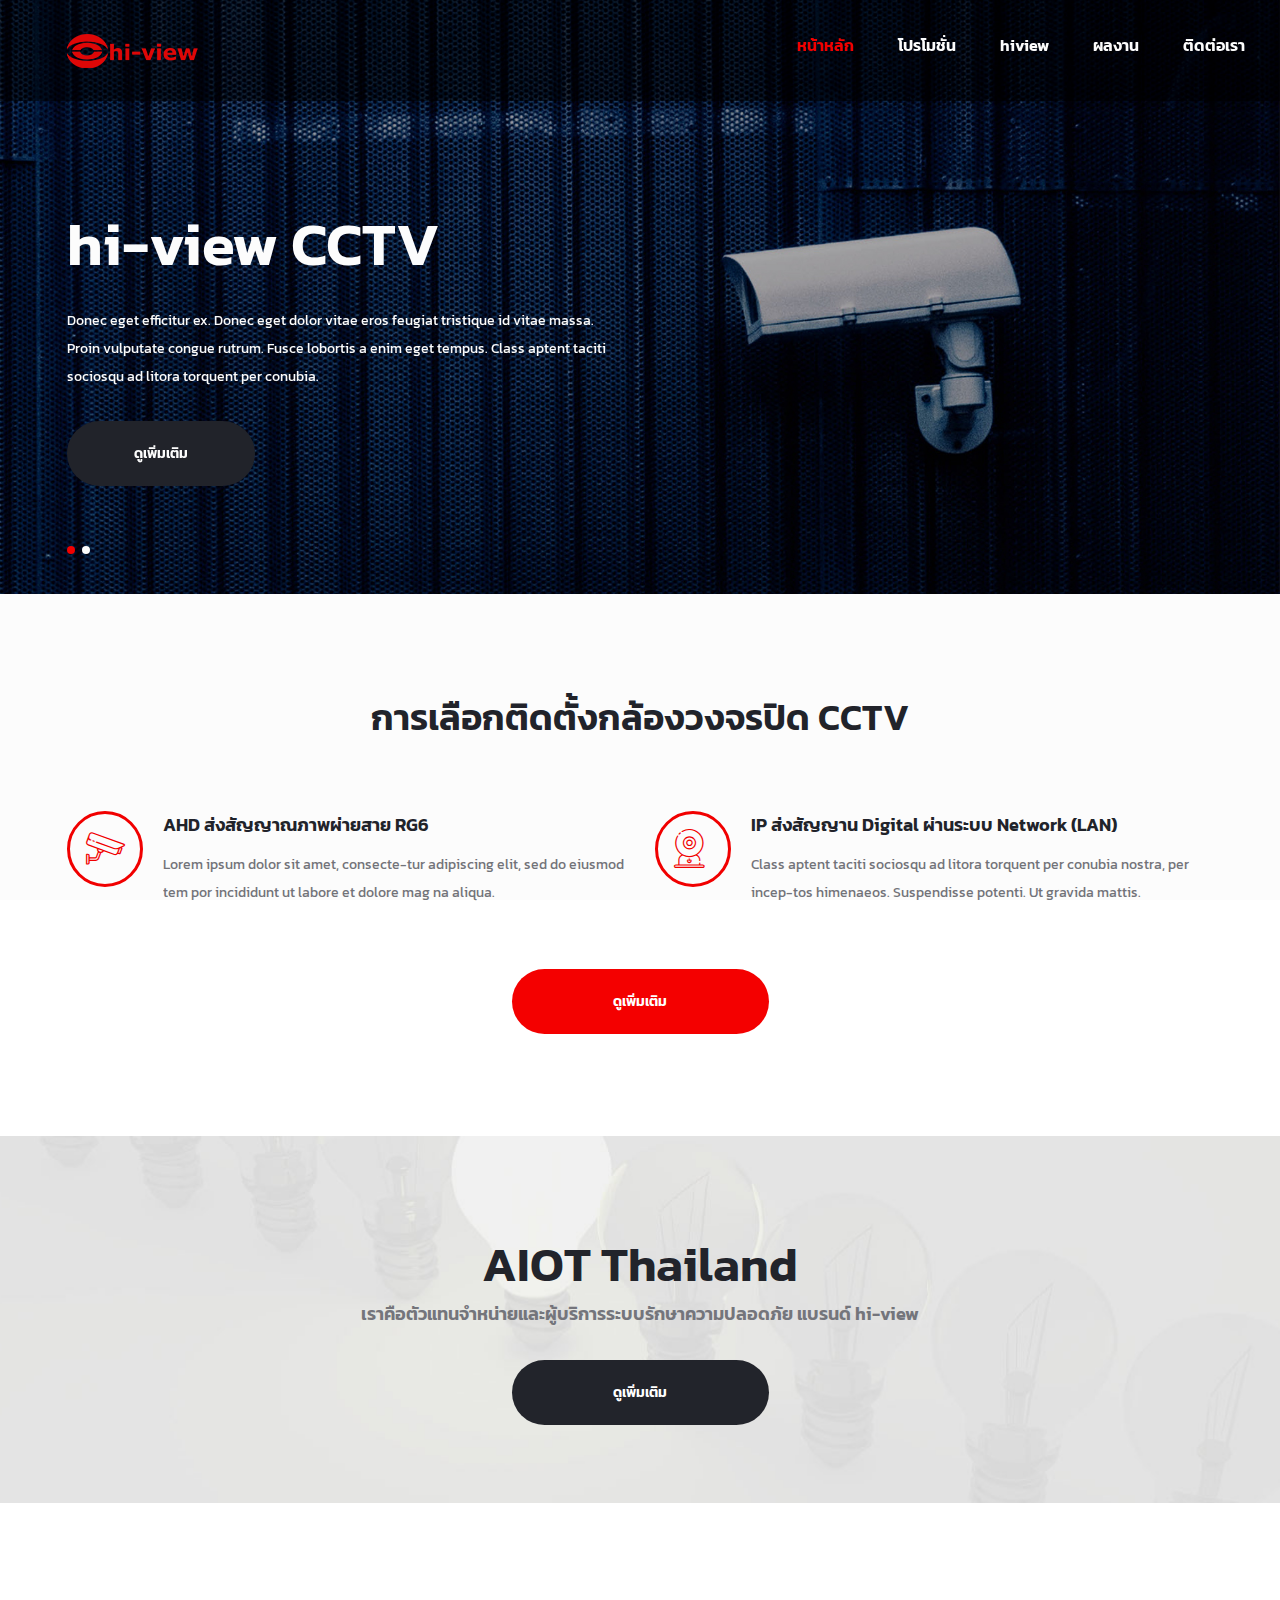
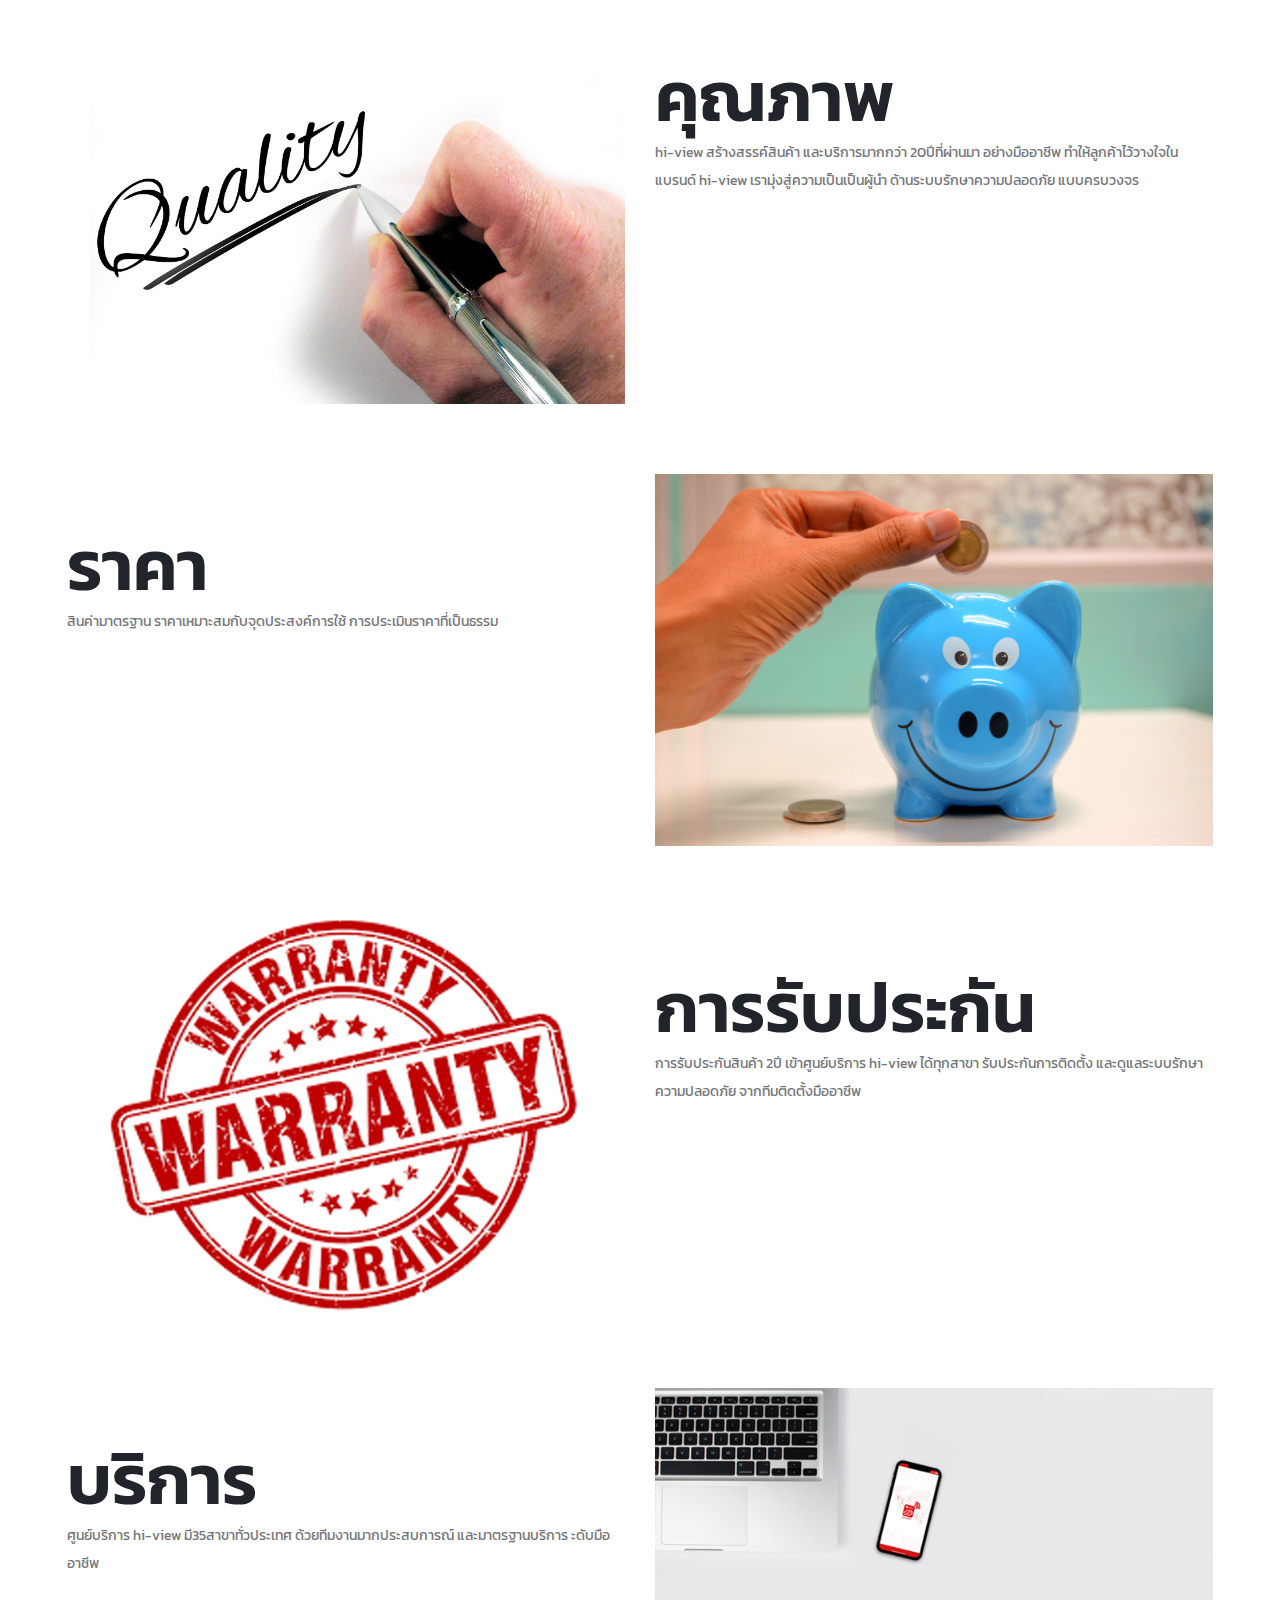
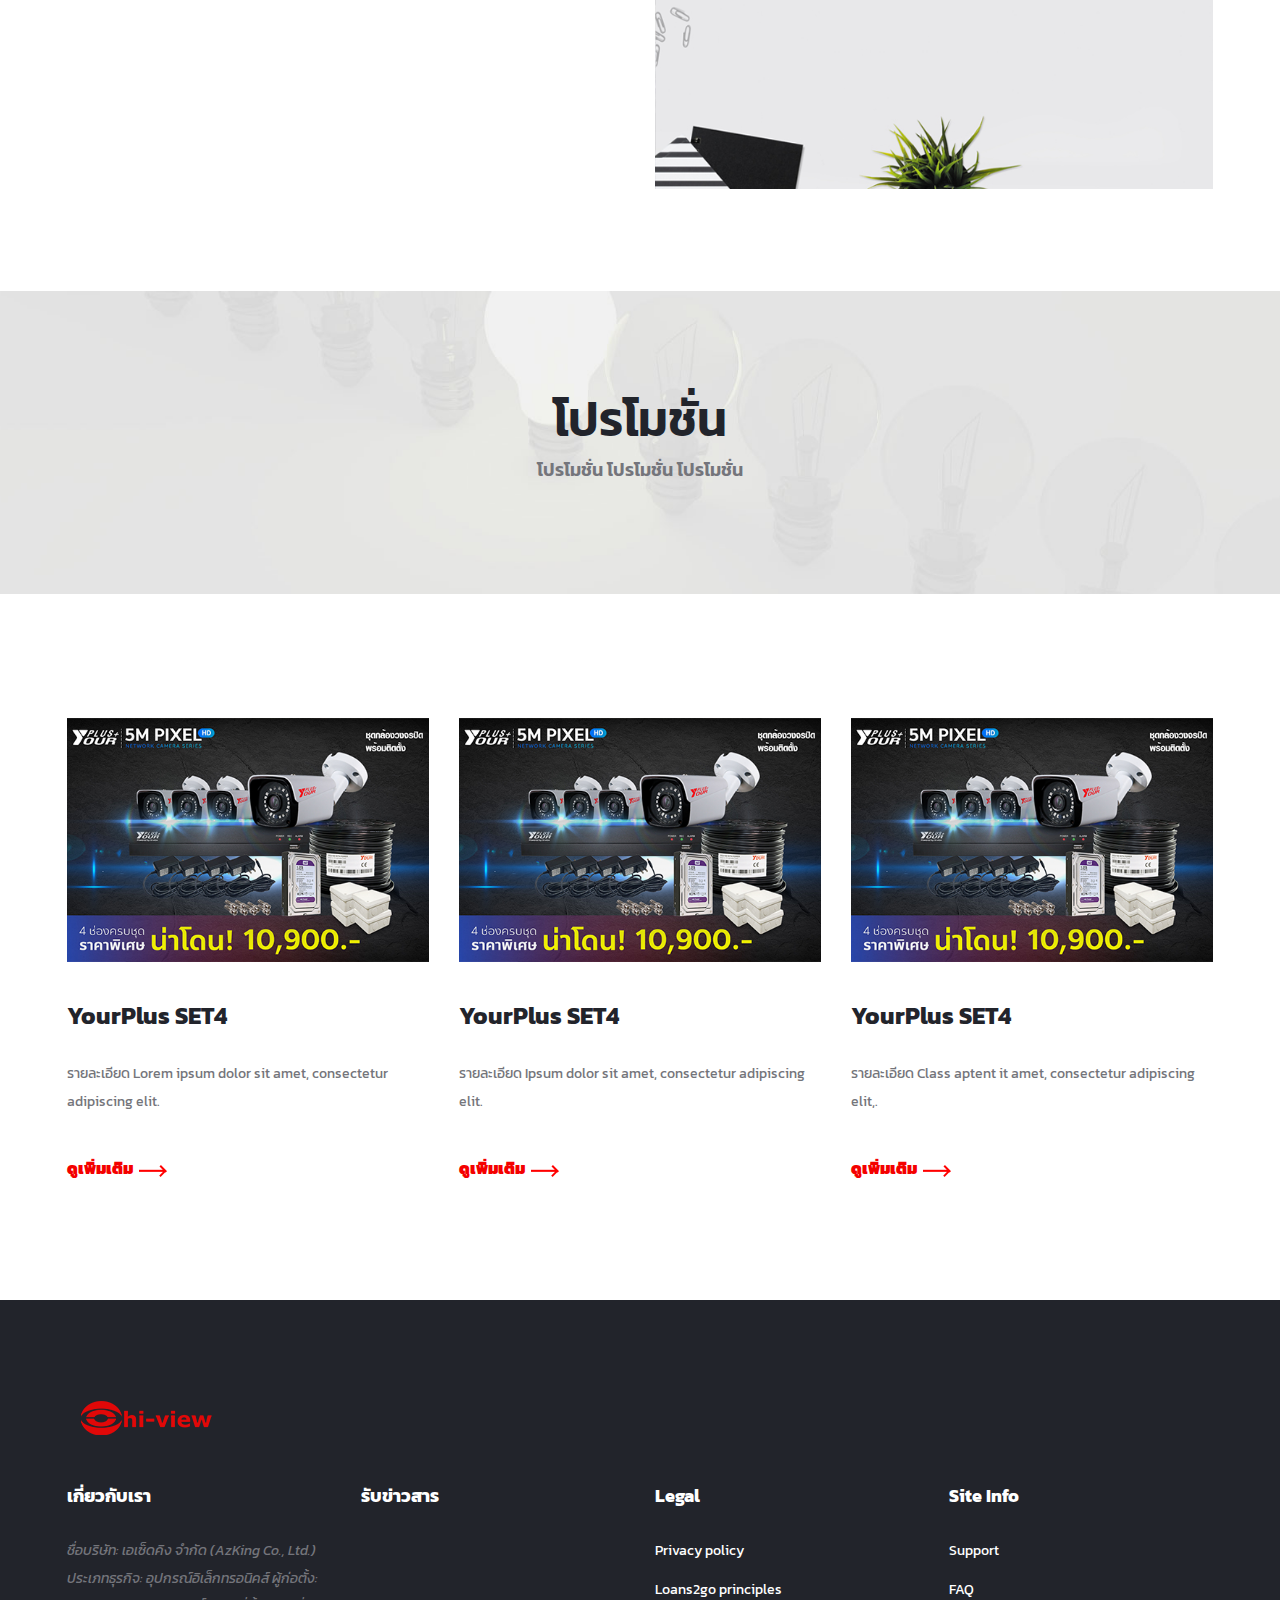
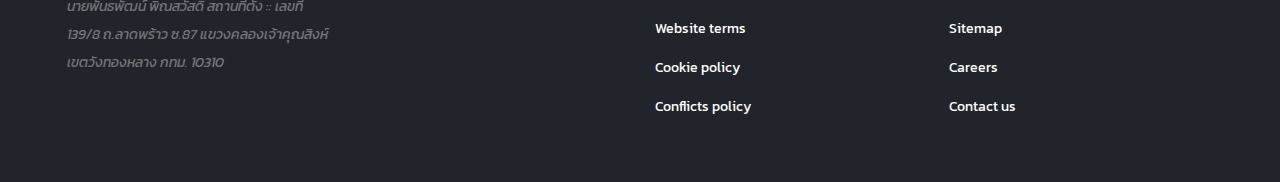
==== index.html @ d036bd4b "comit" ====
<!DOCTYPE html>
<html lang="zxx">
<head>
	<title>hiview | จำหน่าย..</title>
	<meta name="description" content="loans HTML Template">
	<meta name="keywords" content="loans, html">
	<meta name="viewport" content="width=device-width, initial-scale=1.0">
	
	<!-- Favicon -->
	<link href="img/favicon.png" rel="shortcut icon"/>

	<!-- Google font -->
	<link href="https://fonts.googleapis.com/css?family=Kanit|Montserrat" rel="stylesheet">
	<!-- <link href="https://fonts.googleapis.com/css?family=Open+Sans:300,300i,400,400i,600,600i,700,700i,800,800i&display=swap" rel="stylesheet"> -->
 
	<!-- Stylesheets -->
	<link rel="stylesheet" href="css/bootstrap.min.css"/>
	<link rel="stylesheet" href="css/font-awesome.min.css"/>
	<link rel="stylesheet" href="css/owl.carousel.min.css"/>
	<link rel="stylesheet" href="css/flaticon.css"/>
	<link rel="stylesheet" href="css/slicknav.min.css"/>

	<!-- Main Stylesheets -->
	<link rel="stylesheet" href="css/style.css"/>


	<!--[if lt IE 9]>
		<script src="https://oss.maxcdn.com/html5shiv/3.7.2/html5shiv.min.js"></script>
		<script src="https://oss.maxcdn.com/respond/1.4.2/respond.min.js"></script>
	<![endif]-->

</head>
<body>
	<!-- Page Preloder -->
	<div id="preloder">
		<div class="loader"></div>
	</div>

	<!-- Header Section -->
	<header class="header" > 
		<!-- id="myHeader" -->
		<a href="index.html" class="site-logo">
			<img src="img/logo.png" alt="">
		</a>
		<nav class="header-nav">
			<ul class="main-menu">
				<li><a href="index.html" class="active">หน้าหลัก</a></li>
				<li><a href="promo/promo.html">โปรโมชั่น</a></li>
				<li><a href="#">hiview</a>
					<ul class="sub-menu">
						<li><a href="index.html">1</a></li>
						<li><a href="index.html">2</a></li>
						<li><a href="index.html">elements</a></li>
					</ul>
				</li>
				<li><a href="index.html">ผลงาน</a></li>
				<li><a href="index.html">ติดต่อเรา</a></li>
			</ul>
			<!-- <div class="header-right">
				<a href="#" class="hr-btn"><i class="flaticon-029-telephone-1"></i>Call us now! </a>
				<div class="hr-btn hr-btn-2">+45 332 65767 42</div>
			</div> -->
		</nav>
	</header>

	<!-- Header Section end -->

	<!-- Hero Section end -->
	<section class="hero-section">
		<div class="container">
			<div class="row">
				<div class="col-lg-6"> 
					<div class="hs-text">
						<h2>hi-view CCTV</h2>
						<p>Donec eget efficitur ex. Donec eget dolor vitae eros feugiat tristique id vitae massa. Proin vulputate congue rutrum. Fusce lobortis a enim eget tempus. Class aptent taciti sociosqu ad litora torquent per conubia.</p>
						<a href="#" class="site-btn sb-dark">ดูเพิ่มเติม</a>
					</div>
				</div>
				<!-- <div class="col-lg-6">
					<form class="hero-form">
						<input type="text" placeholder="Your Name">
						<input type="text" placeholder="Your E-mail">
						<input type="text" placeholder="Your Phone">
						<p>Lorem ipsum dolor sit amet, consectetur adipiscing elit, sed do eiusmod tempor incididunt ut labore et dolore magna aliqua. Quis ipsum suspendisse ultrices gravida. Risus commodo viverra maecenas accumsan lacus vel facilisis. </p>
						<button class="site-btn">Apply for a loan now!</button>
					</form>
				</div> -->
			</div>
		</div>
		<div class="hero-slider owl-carousel">
			<!-- <div class="hs-item set-bg" data-setbg="img/hero-slider/1.jpg"></div> -->
			<div class="hs-item set-bg" data-setbg="img/hero-slider/2.jpg"></div>
			<div class="hs-item set-bg" data-setbg="img/hero-slider/3.jpg"></div>
		</div>
	</section>
	<!-- Hero Section end -->

	<!-- Why Section end -->
	<section class="why-section spad">
		<div class="container">
			<div class="text-center mb-5 pb-4">
				<h2>การเลือกติดตั้งกล้องวงจรปิด CCTV</h2>
			</div>
			<div class="row">
				<div class="col-md-6">
					<div class="icon-box-item">
						<div class="ib-icon">
							<i class="flaticon-cam"></i> 
							<!-- <img src="img/AHD.png"> -->
						</div>
						<div class="ib-text">
							<h5>AHD ส่งสัญญาณภาพผ่ายสาย RG6</h5>
							<p>Lorem ipsum dolor sit amet, consecte-tur adipiscing elit, sed do eiusmod tem por incididunt ut labore et dolore mag na aliqua. </p>
						</div>
					</div>
				</div>
				<div class="col-md-6">
					<div class="icon-box-item">
						<div class="ib-icon">
							<i class="flaticon-camera"></i>
						</div>
						<div class="ib-text">
							<h5>IP ส่งสัญญาน Digital ผ่านระบบ Network (LAN)</h5>
							<p>Class aptent taciti sociosqu ad litora torquent per conubia nostra, per incep-tos himenaeos. Suspendisse potenti. Ut gravida mattis.</p>
						</div>
					</div>
				</div>
				<!-- <div class="col-md-4">
					<div class="icon-box-item">
						<div class="ib-icon">
							<i class="flaticon-039-info"></i>
						</div>
						<div class="ib-text">
							<h5>Credit History Considered</h5>
							<p>Conubia nostra, per inceptos himenae os. Suspendisse potenti. Ut gravida mattis magna, non varius lorem sodales nec. In libero orci.</p>
						</div>
					</div>
				</div> -->
			</div>
			<div class="text-center pt-3">
				<a href="#" class="site-btn sb-big">ดูเพิ่มเติม</a>
			</div>
		</div>
	</section>
	<!-- Why Section end -->


	<!-- CTA Section end -->
	<section class="cta-section set-bg" data-setbg="img/cta-bg.jpg">
		<div class="container">
			<h2>AIOT Thailand</h2>
			<h5>เราคือตัวแทนจำหน่ายและผู้บริการระบบรักษาความปลอดภัย แบรนด์ hi-view</h5>
			<a href="#" class="site-btn sb-dark sb-big">ดูเพิ่มเติม</a>
		</div>
	</section>
	<!-- CTA Section end -->


	<!-- Feature Section -->
	<section class="feature-section spad">
		<div class="container">

			<div class="feature-item">
				<div class="row">
					<div class="col-lg-6">
						<img src="img/feature-1.jpg" alt="">
					</div>
					<div class="col-lg-6">
						<div class="feature-text">
							<h1>คุณภาพ</h1>
							<p>hi-view สร้างสรรค์สินค้า และบริการมากกว่า 20ปีที่ผ่านมา อย่างมืออาชีพ ทำให้ลูกค้าไว้วางใจในแบรนด์ hi-view เรามุ่งสู่ความเป็นเป็นผู้นำ ด้านระบบรักษาความปลอดภัย แบบครบวงจร</p>
							<!-- <a href="#" class="readmore">Apply for a loan now <img src="img/arrow.png" alt=""></a> -->
						</div>
					</div>
				</div>
			</div>

			<div class="feature-item">
				<div class="row">
					<div class="col-lg-6 order-lg-2">
						<img src="img/feature-2.jpg" alt="">
					</div>
					<div class="col-lg-6 order-lg-1">
						<div class="feature-text">
							<h1>ราคา</h1>
							<p>สินค่ามาตรฐาน ราคาเหมาะสมกับจุดประสงค์การใช้ การประเมินราคาที่เป็นธรรม</p>
							<!-- <a href="#" class="readmore">Apply for a loan now <img src="img/arrow.png" alt=""></a> -->
						</div>
					</div>
				</div>
			</div>

			<div class="feature-item">
				<div class="row">
					<div class="col-lg-6">
						<img src="img/feature-3.jpg" alt="">
					</div>
					<div class="col-lg-6">
						<div class="feature-text">
							<h1>การรับประกัน</h1>
							<p>การรับประกันสินค้า 2ปี เข้าศูนย์บริการ hi-view ได้ทุกสาขา รับประกันการติดตั้ง และดูแลระบบรักษาความปลอดภัย จากทีมติดตั้งมืออาชีพ</p>
							<!-- <a href="#" class="readmore">Apply for a loan now <img src="img/arrow.png" alt=""></a> -->
						</div>
					</div>
				</div>
			</div>

			<div class="feature-item">
				<div class="row">
					<div class="col-lg-6 order-lg-2">
						<img src="img/feature-4.jpg" alt="">
					</div>
					<div class="col-lg-6 order-lg-1">
						<div class="feature-text">
							<h1>บริการ</h1>
							<p>ศูนย์บริการ hi-view มี35สาขาทั่วประเทศ ด้วยทีมงานมากประสบการณ์ และมาตรฐานบริการ ะดับมืออาชีพ</p>
							<!-- <a href="#" class="readmore">Apply for a loan now <img src="img/arrow.png" alt=""></a> -->
						</div>
					</div>
				</div>
			</div>
		</div>
	</section>
	<!-- Feature Section end -->

	<!-- CTA Section end -->
	<section class="cta-section set-bg" data-setbg="img/cta-bg.jpg">
		<div class="container">
			<h2>โปรโมชั่น</h2>
			<h5>โปรโมชั่น  โปรโมชั่น  โปรโมชั่น</h5>
			<!-- <a href="#" class="site-btn sb-dark sb-big">Find out More</a> -->
		</div>
	</section>
	<!-- CTA Section end -->

	<!-- Services Section -->
	<section class="services-section">
		<div class="container">
			<div class="text-center mb-5 pb-3">
				<!-- <h2>What loan may suit you</h2> -->
			</div>
			<div class="row">
				<div class="col-md-4">
					<div class="service-item">
						<img src="img/loans/1.jpg" alt="">
						<h4>YourPlus SET4</h4>
						<p>รายละเอียด Lorem ipsum dolor sit amet, consectetur adipiscing elit.</p>
						<a href="#" class="readmore">ดูเพิ่มเติม<img src="img/arrow.png" alt=""></a>
					</div>
				</div>
				<div class="col-md-4">
					<div class="service-item">
						<img src="img/loans/1.jpg" alt="">
						<h4>YourPlus SET4</h4>
						<p>รายละเอียด Ipsum dolor sit amet, consectetur adipiscing elit.</p>
						<a href="#" class="readmore">ดูเพิ่มเติม<img src="img/arrow.png" alt=""></a>
					</div>
				</div>
				<div class="col-md-4">
					<div class="service-item">
						<img src="img/loans/1.jpg" alt="">
						<h4>YourPlus SET4</h4>
						<p>รายละเอียด Class aptent it amet, consectetur adipiscing elit,.</p>
						<a href="#" class="readmore">ดูเพิ่มเติม<img src="img/arrow.png" alt=""></a>
					</div>
				</div>
			</div>
		</div>
	</section>
	<!-- Services Section end -->



	<!-- Help Section -->
	<!-- <section class="help-section spad">
		<div class="container">
			<div class="text-center text-white mb-5 pb-4">
				<h2>How a personal loan can help</h2>
			</div>
			<div class="row">
				<div class="col-md-6">
					<p>Lorem ipsum dolor sit amet, consectetur adipiscing elit, sed do eiusmod tem por incididunt ut labore et dolore mag na aliqua.  Class aptent taciti sociosqu ad litora torquent per conubia nostra, per inceptos himenaeos. Suspendisse potenti. Ut gravida mattis magna, non varius lorem sodales nec.</p>
				</div>
				<div class="col-md-6">
					<p>Sit amet, consectetur adipiscing elit, sed do eiusmod tem por incididunt ut labore et dolore mag na aliqua.  Class aptent taciti sociosqu ad litora torquent per conubia nostra, per inceptos himenaeos. Suspendisse potenti. Ut gravida mattis magna, non varius lorem sodales nec. In libero orci, ornare non nisl.</p>
				</div>
			</div>
			<div class="row">
				<div class="col-md-4">
					<ul class="help-list">
						<li>Buying a car</li>
						<li>Take control of your finances</li>
						<li>Pay school tuitions</li>
						<li>Adding value to your home</li>
					</ul>
				</div>
				<div class="col-md-4">
					<ul class="help-list">
						<li>Increese your budget</li>
						<li>Have a day to remember</li>
						<li>Get a new card</li>
						<li>Go on a holliday</li>
					</ul>
				</div>
				<div class="col-md-4">
					<ul class="help-list">
						<li>Get an Insurance</li>
						<li>Take a trip</li>
						<li>Help your kids</li>
						<li>Renovate your home</li>
					</ul>
				</div>
			</div>
		</div>
	</section> -->
	<!-- Help Section end -->


	<!-- Info Section -->
	<!-- <section class="info-section spad">
		<div class="container">
			<div class="row">
				<div class="col-lg-5">
					<img src="img/info-img.jpg" alt="">
				</div>
				<div class="col-lg-7">
					<div class="info-text">
						<h2>We’re here to help</h2>
						<h5>Monday to Thursday (8am to 8pm), and Friday (8am to 5pm).</h5>
						<p>Lorem ipsum dolor sit amet, consectetur adipiscing elit, sed do eiusmod tem por incididunt ut labore et dolore mag na aliqua.  Class aptent taciti sociosqu ad litora torquent per conubia nostra, per inceptos himenaeos. Suspendisse potenti. Ut gravida mattis magna, non varius lorem sodales nec. In libero orci, ornare non nisl.</p>
						<ul>
							<li>+34 56873 2246</li>
							<li>contact@loans2go.com</li>
						</ul>
					</div>
				</div>
			</div>
		</div>
	</section> -->
	<!-- Info Section end -->

	<!-- Score Section end -->
	<!-- <section class="score-section text-white set-bg" data-setbg="img/score-bg.jpg">
		<div class="container">
			<div class="row">
				<div class="col-xl-6 col-lg-8">
					<h2>Calculate my Score</h2>
					<h4>Check your credit reports as often as you want, it won't affect your scores.</h4>
					<a href="#" class="site-btn sb-big">show my score</a>
				</div>
			</div>
			<img src="img/hand.png" alt="" class="hand-img">
		</div>
	</section> -->
	<!-- Score Section end -->



	<!-- Footer Section -->
	<footer class="footer-section">
		<div class="container">
			<a href="index.html" class="footer-logo">
				<img src="img/logo.png" alt="">
			</a>
			<div class="row">
				<div class="col-lg-3 col-sm-6">
					<div class="footer-widget">
						<h2>เกี่ยวกับเรา</h2>
						<ul>
							<p>
								ชื่อบริษัท: เอเซ็ดคิง จำกัด (AzKing Co., Ltd.)
								ประเภทธุรกิจ: อุปกรณ์อิเล็กทรอนิคส์
								ผู้ก่อตั้ง: นายพันธพัฒน์ พิณสวัสดิ์
								สถานที่ตั้ง :: เลขที่ 139/8 ถ.ลาดพร้าว ซ.87 แขวงคลองเจ้าคุณสิงห์ เขตวังทองหลาง กทม. 10310
							</p>
						</ul>
					</div>
				</div>
				<div class="col-lg-3 col-sm-6">
					<div class="footer-widget">
						<h2>รับข่าวสาร</h2>
						

					</div>
				</div>
				<div class="col-lg-3 col-sm-6">
					<div class="footer-widget">
						<h2>Legal</h2>
						<ul>
							<li><a href="#">Privacy policy</a></li>
							<li><a href="#">Loans2go principles</a></li>
							<li><a href="#">Website terms</a></li>
							<li><a href="#">Cookie policy</a></li>
							<li><a href="#">Conflicts policy</a></li>
						</ul>
					</div>
				</div>
				<div class="col-lg-3 col-sm-6">
					<div class="footer-widget">
						<h2>Site Info</h2>
						<ul>
							<li><a href="#">Support</a></li>
							<li><a href="#">FAQ</a></li>
							<li><a href="#">Sitemap</a></li>
							<li><a href="#">Careers</a></li>
							<li><a href="#">Contact us</a></li>
						</ul>
					</div>
				</div>
				
			</div>
			
	</footer>
	<!-- Footer Section end -->
	
	<!--====== Javascripts & Jquery ======-->
	<script>
		window.onscroll = function() {myFunction()};
		
		var header = document.getElementById("myHeader");
		var sticky = header.offsetTop;
		
		function myFunction() {
		  if (window.pageYOffset > sticky) {
			header.classList.add("sticky");
		  } else {
			header.classList.remove("sticky");
		  }
		}
		</script>

	<script src="js/jquery-3.2.1.min.js"></script>
	<script src="js/bootstrap.min.js"></script>
	<script src="js/jquery.slicknav.min.js"></script>
	<script src="js/owl.carousel.min.js"></script>
	<script src="js/jquery-ui.min.js"></script>
	<script src="js/main.js"></script>

	</body>
</html>
---- css/flaticon.css ----
/*
  	Flaticon icon font: Flaticon
  	Creation date: 09/01/2018 08:14
  	*/

@font-face {
  font-family: "Flaticon";
  src: url("../icon-fonts/Flaticon.eot");
  src: url("../icon-fonts/Flaticon.eot?#iefix") format("embedded-opentype"),
       url("../icon-fonts/Flaticon.woff") format("woff"),
       url("../icon-fonts/Flaticon.ttf") format("truetype"),
       url("../icon-fonts/Flaticon.svg#Flaticon") format("svg");

       src: url("../icon-fonts/fontFlaticon2.eot");
  src: url("../icon-fonts/font/Flaticon2.eot?#iefix") format("embedded-opentype"),
       url("../icon-fonts/font/Flaticon2.woff2") format("woff2"),
       url("../icon-fonts/font/Flaticon2.woff") format("woff"),
       url("../icon-fonts/font/Flaticon2.ttf") format("truetype"),
       url("../icon-fonts/font/Flaticon2.svg#Flaticon") format("svg");
  font-weight: normal;
  font-style: normal;
}

@media screen and (-webkit-min-device-pixel-ratio:0) {
  @font-face {
    font-family: "Flaticon";
    src: url("../icon-fonts/Flaticon.svg#Flaticon") format("svg");
  }
}

[class^="flaticon-"]:before, [class*=" flaticon-"]:before,
[class^="flaticon-"]:after, [class*=" flaticon-"]:after {   
  font-family: Flaticon;
  font-style: normal;
}

.flaticon-001-headset:before { content: "\f100"; }
.flaticon-002-woman:before { content: "\f101"; }
.flaticon-003-like:before { content: "\f102"; }
.flaticon-004-assistance:before { content: "\f103"; }
.flaticon-005-megaphone:before { content: "\f104"; }
.flaticon-006-smartphone-2:before { content: "\f105"; }
.flaticon-007-house:before { content: "\f106"; }
.flaticon-008-id-card:before { content: "\f107"; }
.flaticon-009-fax:before { content: "\f108"; }
.flaticon-010-contract:before { content: "\f109"; }
.flaticon-011-smartphone-1:before { content: "\f10a"; }
.flaticon-012-24-hours:before { content: "\f10b"; }
.flaticon-013-mail:before { content: "\f10c"; }
.flaticon-014-agenda-1:before { content: "\f10d"; }
.flaticon-015-worldwide-1:before { content: "\f10e"; }
.flaticon-016-smartphone:before { content: "\f10f"; }
.flaticon-017-mobile-phone:before { content: "\f110"; }
.flaticon-018-map:before { content: "\f111"; }
.flaticon-019-message:before { content: "\f112"; }
.flaticon-020-telephone-3:before { content: "\f113"; }
.flaticon-021-email:before { content: "\f114"; }
.flaticon-022-agenda:before { content: "\f115"; }
.flaticon-023-worldwide:before { content: "\f116"; }
.flaticon-024-laptop:before { content: "\f117"; }
.flaticon-025-arroba:before { content: "\f118"; }
.flaticon-026-chat-1:before { content: "\f119"; }
.flaticon-027-mouse:before { content: "\f11a"; }
.flaticon-028-telephone-2:before { content: "\f11b"; }
.flaticon-029-telephone-1:before { content: "\f11c"; }
.flaticon-030-telephone:before { content: "\f11d"; }
.flaticon-031-link:before { content: "\f11e"; }
.flaticon-032-placeholder:before { content: "\f11f"; }
.flaticon-033-chat:before { content: "\f120"; }
.flaticon-034-printer:before { content: "\f121"; }
.flaticon-035-calendar:before { content: "\f122"; }
.flaticon-036-customer-service:before { content: "\f123"; }
.flaticon-037-responsive:before { content: "\f124"; }
.flaticon-038-wall-clock:before { content: "\f125"; }
.flaticon-039-info:before { content: "\f126"; }
.flaticon-040-sms:before { content: "\f127"; }


.flaticon-cam:before { content: "\f100"; }
.flaticon-camera:before { content: "\f101"; }
---- css/style.css ----
/* =================================
------------------------------------
  LOANS2GO | Loans HTML Template
  Version: 1.0
 ------------------------------------
 ====================================*/

/*----------------------------------------*/
/* Template default CSS
/*----------------------------------------*/

html,
body {
	height: 100%;
	font-family: 'Kanit', 'Montserrat', sans-serif;
	-webkit-font-smoothing: antialiased;
	font-smoothing: antialiased;
}

h1,
h2,
h3,
h4,
h5,
h6 {
	margin: 0;
	color: #22242b;
	font-weight: 600;
}

h1 {
	font-size: 70px;
}

h2 {
	font-size: 36px;
}

h3 {
	font-size: 30px;
}

h4 {
	font-size: 24px;
}

h5 {
	font-size: 18px;
}

h6 {
	font-size: 16px;
}

p {
	font-size: 14px;
	color: #74757b;
	line-height: 2;
}

img {
	max-width: 100%;
}

input:focus,
select:focus,
button:focus,
textarea:focus {
	outline: none;
}

a:hover,
a:focus {
	text-decoration: none;
	outline: none;
}

ul,
ol {
	padding: 0;
	margin: 0;
}

/*---------------------
Helper CSS
 -----------------------*/

.section-title {
	text-align: center;
}

.section-title h2 {
	font-size: 36px;
}

.set-bg {
	background-repeat: no-repeat;
	background-size: cover;
	background-position: top center;
}

.spad {
	padding-top: 102px;
	padding-bottom: 102px;
}

.text-white h1,
.text-white h2,
.text-white h3,
.text-white h4,
.text-white h5,
.text-white h6,
.text-white p,
.text-white span,
.text-white li,
.text-white a {
	color: #fff;
}

/*---------------------
Commom elements
 -----------------------*/

.elements-section {
	padding-bottom: 0;
}

.element {
	margin-bottom: 70px;
}

.element .el-title {
	font-weight: 700;
	margin-bottom: 60px;
}

/* buttons */

.site-btn {
	display: inline-block;
	border: none;
	font-size: 14px;
	font-weight: 600;
	min-width: 188px;
	padding: 22px 35px;
	border-radius: 50px;
	text-transform: uppercase;
	background: #f40000;
	color: #fff;
	line-height: normal;
	cursor: pointer;
	text-align: center;
}

.site-btn:hover {
	color: #fff;
}

.site-btn.sb-dark {
	background: #22242b;
}

.site-btn.sb-big {
	min-width: 257px;
}

/* Accordion */

.accordion-area .panel {
	margin-bottom: 16px;
}

.accordion-area .panel-link:after {
	content: "+";
	position: absolute;
	font-size: 18px;
	font-weight: 700;
	right: 32px;
	top: 50%;
	color: #000;
	line-height: 16px;
	margin-top: -8px;
	margin-left: -4px;
}

.accordion-area .panel-header .panel-link.active {
	background: #f40000;
	color: #fff;
}

.accordion-area .panel-header .panel-link.collapsed {
	background: #ebf0f3;
	color: #22242b;
}

.accordion-area .panel-header .panel-link.collapsed:after {
	content: "+";
	color: #1d1d1d;
}

.accordion-area .panel-link.active:after {
	content: "-";
	margin-top: -10px;
	color: #fff;
}

.accordion-area .panel-link {
	text-align: left;
	border: none;
	position: relative;
	width: 100%;
	padding: 21px 40px;
	padding-right: 45px;
	font-size: 14px;
	font-weight: 700;
	text-transform: uppercase;
	border-radius: 60px;
	color: #000;
	cursor: pointer;
	background: #ebf0f3;
}

.accordion-area .panel-body p {
	margin-bottom: 0;
	padding-top: 25px;
}

/* tab */

.tab-element .nav-tabs {
	border-bottom: none;
}

.tab-element .nav-tabs .nav-link {
	border-radius: 0;
	font-size: 14px;
	font-weight: 700;
	color: #1f1f1f;
	border: none;
	padding: 21px 48px;
	margin-right: 6px;
	border-radius: 70px;
	background: #ebf0f3;
	margin-bottom: 10px;
}

.tab-element .nav-tabs .nav-item:last-child .nav-link {
	margin-right: 0;
}

.tab-element .nav-tabs .nav-link.active {
	background: #f43f00;
	color: #fff;
}

.tab-element .nav-tabs .nav-link:focus,
.tab-element .nav-tabs .nav-link:hover {
	border: none;
}

.tab-element .tab-pane p {
	padding-top: 15px;
}

/* Circle progress */

.circle-progress {
	text-align: center;
	display: block;
	position: relative;
	margin-bottom: 30px;
}

.circle-progress canvas {
	-webkit-transform: rotate(90deg);
	transform: rotate(90deg);
}

.circle-progress .progress-info {
	position: absolute;
	width: 100%;
	top: 50%;
	margin-top: -30px;
}

.circle-progress .progress-info h2 {
	font-size: 30px;
	font-weight: 700;
}

.circle-progress .progress-info p {
	font-size: 14px;
	margin-bottom: 0;
	line-height: 1.2;
}

/* Milestones */

.milestone {
	margin-bottom: 30px;
}

.milestone-icon {
	float: left;
	font-size: 62px;
	color: #f43f00;
	width: 75px;
}

.milestone-text {
	overflow: hidden;
	padding-top: 15px;
}

.milestone-text h3 {
	font-weight: 700;
}

.milestone-text p {
	margin-bottom: 0;
}

/* Icon Box */

.icon-box-item {
	margin-bottom: 30px;
}

.icon-box-item .ib-icon {
	width: 76px;
	height: 76px;
	display: -webkit-box;
	display: -ms-flexbox;
	display: flex;
	-webkit-box-align: center;
	-ms-flex-align: center;
	align-items: center;
	-webkit-box-pack: center;
	-ms-flex-pack: center;
	justify-content: center;
	font-size: 39px;
	color: #f40000;
	border: 3px solid #f40000;
	border-radius: 50%;
	float: left;
	margin-right: 20px;
	-webkit-transition: all 0.4s;
	transition: all 0.4s;
}

.icon-box-item .ib-text {
	overflow: hidden;
	padding-top: 3px;
}

.icon-box-item .ib-text h5 {
	margin-bottom: 15px;
}

.icon-box-item:hover .ib-icon {
	background: #ff0000;
	color: rgb(255, 255, 255);
}

/* Preloder */

#preloder {
	position: fixed;
	width: 100%;
	height: 100%;
	top: 0;
	left: 0;
	z-index: 999999;
	background: #000;
}

.loader {
	width: 40px;
	height: 40px;
	position: absolute;
	top: 50%;
	left: 50%;
	margin-top: -13px;
	margin-left: -13px;
	border-radius: 60px;
	animation: loader 0.8s linear infinite;
	-webkit-animation: loader 0.8s linear infinite;
}

@keyframes loader {
	0% {
		-webkit-transform: rotate(0deg);
		transform: rotate(0deg);
		border: 4px solid #f44336;
		border-left-color: transparent;
	}
	50% {
		-webkit-transform: rotate(180deg);
		transform: rotate(180deg);
		border: 4px solid #673ab7;
		border-left-color: transparent;
	}
	100% {
		-webkit-transform: rotate(360deg);
		transform: rotate(360deg);
		border: 4px solid #f44336;
		border-left-color: transparent;
	}
}

@-webkit-keyframes loader {
	0% {
		-webkit-transform: rotate(0deg);
		border: 4px solid #f44336;
		border-left-color: transparent;
	}
	50% {
		-webkit-transform: rotate(180deg);
		border: 4px solid #673ab7;
		border-left-color: transparent;
	}
	100% {
		-webkit-transform: rotate(360deg);
		border: 4px solid #f44336;
		border-left-color: transparent;
	}
}

/*------------------
Header section
 ---------------------*/

.header{
	position: absolute;
	width: 100%;
	left: 0;
	top: 0;
	padding-left: 53px;
	background: rgba(0, 0, 0, 0.521);
	z-index: 999;


}

.sticky {
	position: fixed;
	top: 0;
	width: 100%;
  }
  
  .sticky + .content {
	padding-top: 102px;
  }


.header-nav {
	text-align: right;
}

.site-logo {
	float: left;
	display: inline-block;
	padding: 33px 0;
}

.main-menu {
	display: inline-block;
	padding-right: 50px;
}

.main-menu li {
	display: inline-block;
	position: relative;
}

.main-menu li a {
	display: block;
	font-size: 16px;
	color: #ffffff;
	font-weight: 600;
	padding: 33px 5px;
	margin-right: 55px;
}

.main-menu li a:hover,
.main-menu li a.active {
	color: #f40000;
}

.main-menu li:hover>.sub-menu {
	visibility: visible;
	opacity: 1;
	margin-top: 0;
}

.main-menu .sub-menu {
	position: absolute;
	list-style: none;
	width: 220px;
	left: 0;
	top: 100%;
	text-align: left;
	padding: 20px 0;
	visibility: hidden;
	opacity: 0;
	margin-top: 50px;
	background: #fff;
	z-index: 99;
	-webkit-transition: all 0.4s;
	transition: all 0.4s;
	-webkit-box-shadow: 2px 7px 20px rgba(0, 0, 0, 0.15);
	box-shadow: 2px 7px 20px rgba(0, 0, 0, 0.15);
}

.main-menu .sub-menu li {
	display: block;
}

.main-menu .sub-menu li a {
	display: block;
	color: #000;
	margin-left: 0;
	padding: 5px 20px;
}

.main-menu .sub-menu li a:hover {
	color: #f40000;
}

.header-right {
	display: -webkit-inline-box;
	display: -ms-inline-flexbox;
	display: inline-flex;
}

.header-right .hr-btn {
	color: #fff;
	font-size: 16px;
	font-weight: 700;
	background: #313038;
	padding: 36px 30px 36px 60px;
	line-height: 1.2;
	position: relative;
}

.header-right .hr-btn i {
	position: absolute;
	width: 32px;
	height: 32px;
	top: 29px;
	left: 12px;
	display: inline-block;
	text-align: center;
	background: #f43f00;
	border-radius: 50%;
	font-size: 16px;
	font-weight: 300;
	padding-top: 6px;
	margin-right: 16px;
}

.header-right .hr-btn.hr-btn-2 {
	background: #f43f00;
	padding: 36px 20px;
	min-width: 236px;
	text-align: center;
}

.slicknav_menu {
	display: none;
}

/* ----------------
Hero section
 ---------------------*/

.hero-section {
	padding-top: 191px;
	padding-bottom: 108px;
	position: relative;
}

.hero-section .container {
	position: relative;
	z-index: 99;
}

.hero-slider {
	position: absolute;
	width: 100%;
	height: 100%;
	left: 0;
	top: 0;
}

.hero-slider .owl-stage-outer,
.hero-slider .owl-stage,
.hero-slider .owl-item,
.hero-slider .hs-item {
	height: 100%;
}

.hero-slider .owl-dots {
	position: absolute;
	max-width: 1146px;
	width: 100%;
	bottom: 34px;
	left: calc(50% - 573px);
}

.hero-slider .owl-dots .owl-dot {
	display: inline-block;
	width: 8px;
	height: 8px;
	border-radius: 10px;
	margin-right: 7px;
	background: #fff;
}

.hero-slider .owl-dots .owl-dot:last-child {
	margin-right: 0;
}

.hero-slider .owl-dots .owl-dot.active {
	background: #f40000;
}

.hs-text {
	padding-top: 20px;
	padding-right: 10px;
}

.hs-text h2 {
	font-size: 60px;
	color: #fff;
	margin-bottom: 30px;
	line-height: 1.1;
}

.hs-text p {
	color: #fff;
	margin-bottom: 30px;
}

.hero-form {
	background: #22242b;
	padding: 63px 42px 73px;
}

.hero-form input {
	width: 100%;
	height: 49px;
	padding: 5px 26px;
	margin-bottom: 30px;
	border: none;
	font-size: 14px;
	color: #838383;
	font-style: italic;
}

.hero-form p {
	font-size: 11px;
	font-style: italic;
	margin-bottom: 25px;
}

/* ----------------
CTA section
 ---------------------*/

.cta-section {
	text-align: center;
	padding: 100px 0 78px;
}

.cta-section h2 {
	font-size: 48px;
	margin-bottom: 10px;
}

.cta-section h2 strong {
	font-weight: 900;
	color: #f43f00;
}

.cta-section h5 {
	color: #74757b;
	margin-bottom: 35px;
}

/* ----------------
Feature section
 ---------------------*/

.feature-item {
	margin-bottom: 70px;
}

.feature-item:last-child {
	margin-bottom: 0;
}

.feature-text {
	padding-top: 50px;
}

.feature-text h2 {
	margin-bottom: 35px;
}

.feature-text p {
	margin-bottom: 38px;
}

.readmore {
	font-size: 16px;
	color: #f40000;
	font-weight: 900;
}

.readmore img {
	padding-left: 6px;
	margin-bottom: 0;
}

/* ----------------
Help section
 ---------------------*/

.help-section {
	background: #22242b;
}

.help-list {
	list-style: none;
	padding-top: 55px;
}

.help-list li {
	padding: 6px 0;
	padding-left: 60px;
	margin-bottom: 22px;
	font-size: 18px;
	font-weight: 600;
	color: #fff;
	position: relative;
}

.help-list li:last-child {
	margin-bottom: 0;
}

.help-list li::after {
	position: absolute;
	content: url(../img/ok-icon.png);
	left: 0;
	top: -1px;
}

/* ----------------
Info section
 ---------------------*/

.info-section {
	padding-bottom: 90px;
}

.info-text {
	padding-top: 30px;
}

.info-text h2 {
	margin-bottom: 10px;
	font-weight: 700;
}

.info-text h5 {
	margin-bottom: 35px;
	color: #76787f;
}

.info-text p {
	margin-bottom: 40px;
}

.info-text ul {
	list-style: none;
}

.info-text ul li {
	font-size: 30px;
	font-weight: 700;
	color: #f43f00;
	margin-bottom: 10px;
}

/* ----------------
Score section
 ---------------------*/

.score-section .container {
	padding: 103px 15px 95px;
	position: relative;
}

.score-section h2 {
	font-size: 60px;
	margin-bottom: 13px;
}

.score-section h4 {
	margin-bottom: 45px;
	line-height: 1.4;
}

.score-section .hand-img {
	position: absolute;
	right: 170px;
	bottom: 0;
}

/* ----------------
Footer section
 ---------------------*/

.footer-section {
	padding: 100px 0 0;
	background: #22242b;
}

.footer-section p {
	font-style: italic;
	margin-bottom: 40px;
}

.footer-logo {
	display: inline-block;
	margin-bottom: 50px;
}

.footer-widget {
	margin-bottom: 50px;
}

.footer-widget h2 {
	font-size: 18px;
	font-weight: 700;
	margin-bottom: 30px;
	color: #fff;
}

.footer-widget ul {
	list-style: none;
}

.footer-widget ul li a {
	display: inline-block;
	font-size: 14px;
	color: #ffffff;
	margin-bottom: 15px;
}

.copyright {
	color: #74757b;
	font-size: 14px;
	padding-bottom: 20px;
}

.copyright i {
	color: #f43f00;
}

.copyright a {
	color: #74757b;
}

.copyright a:hover {
	color: #f43f00;
}

/* ----------------
Other Pages
 ---------------------*/

.page-top-section {
	height: 403px;
	padding-top: 190px;
}

.page-top-section h2 {
	font-size: 48px;
	color: #fff;
}

.site-breadcrumb .sb-item {
	font-size: 14px;
	color: #fff;
	position: relative;
	padding-right: 9px;
}

.site-breadcrumb .sb-item:after {
	position: absolute;
	content: "/";
	font-size: 14px;
	color: #fff;
	right: 0;
	top: 0;
}

.site-breadcrumb .sb-item:last-child:after {
	display: none;
}

/* ----------------
About Page
 ------------------*/

.about-text {
	padding-top: 20px;
}

.about-text h2 {
	font-weight: 700;
	margin-bottom: 50px;
}

.about-text p {
	margin-bottom: 40px;
}

.review-section {
	background: #22242b;
}

.review-item {
	padding-right: 15px;
	padding-top: 30px;
}

.review-item p {
	color: #a4a6ae;
	margin-bottom: 25px;
}

.review-item h6 {
	font-weight: 700;
	color: #f43f00;
}

.review-item h6 span {
	font-size: 14px;
	font-weight: 400;
	color: #a4a6ae;
}

.rating {
	margin-bottom: 25px;
}

.rating i {
	display: inline-block;
	margin-right: 3px;
	font-size: 18px;
	color: #ffd200;
}

.authorities-section h2 {
	font-weight: 700;
	margin-bottom: 90px;
}

.authoritie-item {
	padding-right: 15px;
	margin-bottom: 30px;
}

.authoritie-item img {
	margin-bottom: 30px;
}

.authoritie-item h4 {
	padding-right: 30px;
	font-weight: 700;
	margin-bottom: 30px;
	line-height: 1.4;
}

.authoritie-item p {
	margin-bottom: 30px;
}

.authoritie-item .readmore img {
	margin-bottom: 0;
}

/* --------------
Loans Page
 ------------------*/

.loans-text {
	padding-top: 15px;
}

.loans-text h2 {
	font-weight: 700;
	margin-bottom: 30px;
	line-height: 1.4;
}

.loans-text p {
	margin-bottom: 30px;
}

.loans-text ul {
	padding-left: 40px;
	list-style: none;
	margin-bottom: 40px;
}

.loans-text ul li {
	font-size: 14px;
	font-weight: 600;
	margin-bottom: 25px;
	padding-left: 30px;
	position: relative;
}

.loans-text ul li:after {
	position: absolute;
	content: url("../img/check-icon.png");
	left: 0;
	top: 2px;
}

.loans-calculator-section {
	background: #22242b;
}

.loans-calculator {
	padding: 75px 67px 70px 59px;
	background: #fff;
}

.loans-calculator .ls-result {
	text-align: center;
	font-size: 16px;
	font-weight: 600;
	color: #74757b;
	padding: 22px 15px;
	margin-bottom: 25px;
	border-radius: 100px;
	line-height: 1.1;
	border: 1px solid #e4e8ea;
	background: #ebf0f3;
}

.loans-calculator p {
	font-style: italic;
	margin-bottom: 20px;
	padding-right: 30px;
}

.loans-calculator .slider-input-warp {
	padding-right: 83px;
	padding-left: 9px;
	background: #ebf0f3;
}

.lc-control-btn {
	display: -webkit-inline-box;
	display: -ms-inline-flexbox;
	display: inline-flex;
	-webkit-box-align: center;
	-ms-flex-align: center;
	align-items: center;
	-webkit-box-pack: center;
	-ms-flex-pack: center;
	justify-content: center;
	width: 30px;
	height: 30px;
	font-size: 18px;
	background: #ebf0f3;
	margin-bottom: 50px;
	border-radius: 40px;
	font-weight: 700;
	font-style: italic;
	cursor: pointer;
}

.lc-control-btn.ici {
	float: right;
}

.ui-widget-content {
	border: none;
	background: #ebf0f3;
}

.ui-widget.ui-widget-content {
	border: none;
}

.ui-widget-header {
	background: #ebf0f3;
	border-radius: 0;
}

.ui-slider-horizontal {
	height: 5px;
}

.ui-slider .ui-slider-handle {
	top: -17px;
	width: 93px;
	height: 41px;
	border: none;
	color: #fff;
	font-size: 16px;
	font-weight: 600;
	padding-top: 10px;
	border-radius: 80px;
	text-align: center;
	background: #f43f00;
}

.ui-slider .ui-slider-handle:focus {
	outline: 0;
}

.calculator-scale {
	position: relative;
	margin-bottom: 10px;
	height: 17px;
}

.calculator-scale span {
	height: 13px;
	width: 2px;
	background: #ebf0f3;
	position: absolute;
	top: 4px;
}

.calculator-scale span:nth-child(1) {
	left: 0;
}

.calculator-scale span:nth-child(2) {
	left: 25%;
	margin-left: -1px;
}

.calculator-scale span:nth-child(3) {
	left: 50%;
	margin-left: -1px;
}

.calculator-scale span:nth-child(4) {
	left: 75%;
	margin-left: -1px;
}

.calculator-scale span:nth-child(5) {
	right: 0;
}

.lone-values {
	margin-bottom: 35px;
}

.lone-value {
	display: inline-block;
	font-size: 16px;
	font-weight: 600;
	color: #74757b;
}

.lone-value.lv-step {
	float: right;
	padding-right: 3px;
}

.services-section {
	padding: 60px 0 90px;
}

.service-item {
	margin-bottom: 30px;
}

.service-item h4 {
	font-weight: 700;
	padding: 40px 0 30px;
}

.service-item p {
	margin-bottom: 40px;
}

/* ----------------
Blog Page
 ------------------*/

.blog-post {
	margin-bottom: 68px;
}

.blog-date {
	display: inline-block;
	min-width: 137px;
	padding: 10px;
	margin: 35px 0 22px;
	font-size: 12px;
	font-weight: 700;
	line-height: 1.1;
	text-align: center;
	border-radius: 40px;
	text-transform: uppercase;
	color: #fff;
	background: #f43f00;
}

.blog-title {
	font-size: 24px;
	font-weight: 700;
	margin-bottom: 10px;
}

.blog-metas {
	margin-bottom: 30px;
}

.blog-metas .blog-meta {
	display: inline-block;
	font-size: 11px;
	font-weight: 600;
	padding-right: 12px;
	margin-right: 8px;
	color: #b2b4bd;
	position: relative;
}

.blog-metas .blog-meta:after {
	position: absolute;
	content: "|";
	font-size: 11px;
	font-weight: 600;
	color: #b2b4bd;
	right: 0;
	top: 0;
}

.blog-metas .blog-meta:last-child:after {
	display: none;
}

.site-pagination {
	padding-top: 15px;
}

.site-pagination a {
	display: inline-block;
	font-size: 16px;
	font-weight: 600;
	color: #949599;
	margin-right: 3px;
}

.site-pagination a.active {
	color: #f43f00;
}

.sb-widget {
	margin-bottom: 56px;
}

.sb-widget:last-child {
	margin-bottom: 0;
}

.sb-widget .sb-title {
	font-size: 22px;
	font-weight: 700;
	margin-bottom: 35px;
}

.sb-widget ul {
	list-style: none;
}

.sb-widget ul li a {
	display: inline-block;
	color: #74757b;
	font-size: 14px;
	margin-bottom: 10px;
}

.sb-widget .search-form {
	position: relative;
}

.sb-widget .search-form input {
	width: 100%;
	height: 59px;
	padding-left: 24px;
	padding-right: 59px;
	border: none;
	border-bottom: 2px solid #f43f00;
	background: #ebf0f3;
}

.sb-widget .search-form button {
	position: absolute;
	height: 100%;
	right: 0;
	top: 0;
	padding: 0 24px 5px 10px;
	border: none;
	background: transparent;
}

.sb-widget .tags a {
	font-size: 14px;
	color: #22242b;
	display: inline-block;
	padding: 6px 25px;
	border-radius: 40px;
	margin-bottom: 10px;
	margin-right: 3px;
	background: #dbe7f1;
	-webkit-transition: all 0.3s;
	transition: all 0.3s;
}

.sb-widget .tags a:hover {
	background: #f43f00;
	color: #fff;
}

/* ----------------
Contact Page
 ------------------*/

.contact-text {
	padding-right: 5px;
}

.contact-text h2 {
	font-weight: 700;
	margin-bottom: 38px;
}

.contact-text p {
	margin-bottom: 30px;
}

.contact-text ul {
	margin-bottom: 40px;
	list-style: none;
}

.contact-text ul li {
	font-size: 14px;
	font-weight: 600;
	margin-bottom: 10px;
}

.contact-text ul li i {
	font-size: 29px;
	color: #f40000;
	display: inline-block;
	width: 41px;
	position: relative;
	top: 5px;
	font-weight: 400;
}

.social-links a {
	display: inline-block;
	width: 32px;
	height: 32px;
	text-align: center;
	font-size: 15px;
	padding-top: 3px;
	color: #cad2d9;
	border: 1px solid #cad2d9;
	border-radius: 50%;
	margin-right: 3px;
}

.social-links a:hover {
	color: #f43f00;
	border-color: #f40000;
}

.contact-form {
	padding-top: 50px;
}

.contact-form input,
.contact-form textarea {
	width: 100%;
	height: 59px;
	border: none;
	padding: 0 27px;
	margin-bottom: 30px;
	font-size: 14px;
	font-style: italic;
	color: #838383;
	background: #ebf0f3;
}

.contact-form textarea {
	height: 222px;
	padding: 20px 27px 10px;
	margin-bottom: 35px;
	resize: none;
}

.map {
	margin: 100px 0 27px;
	height: 511px;
	position: relative;
	background: #ddd;
}

.map iframe {
	position: absolute;
	width: 100%;
	height: 100%;
	left: 0;
	top: 0;
}

@media (min-width: 1200px) {
	.container {
		max-width: 1176px;
	}
}

@media only screen and (min-width: 1200px) and (max-width: 1360px) {
	.main-menu {
		padding-right: 0;
	}
	.main-menu li a {
		margin-right: 30px;
	}
	.header-right .hr-btn.hr-btn-2 {
		min-width: 210px;
	}
}

/* Medium screen : 992px. */

@media only screen and (min-width: 992px) and (max-width: 1199px) {
	.header-section {
		padding-left: 15px;
	}
	.main-menu {
		padding-right: 0;
	}
	.main-menu li a {
		margin-right: 15px;
	}
	.header-right .hr-btn.hr-btn-2 {
		min-width: auto;
	}
	.score-section .hand-img {
		right: 0;
	}
	.hero-slider .owl-dots {
		max-width: 930px;
		left: calc(50% - 465px);
	}
}

/* Tablet :768px. */

@media only screen and (min-width: 768px) and (max-width: 991px) {
	.header-section {
		padding: 0 25px;
	}
	.main-menu {
		padding-right: 0;
	}
	.main-menu li a {
		margin-right: 0;
		margin-left: 30px;
	}
	.header-right {
		display: none;
	}
	.hero-slider .owl-dots {
		max-width: 690px;
		left: calc(50% - 345px);
	}
	.hs-text {
		margin-bottom: 50px;
		padding-top: 0;
	}
	.icon-box-item .ib-icon {
		text-align: center;
		float: none;
		margin-bottom: 20px;
	}

	.ib-icontd {
    text-align: center;
	}
	
	.score-section .hand-img {
		display: none;
	}
	.sidebar {
		padding-top: 50px;
	}
}

/* Large Mobile :480px. */

@media only screen and (max-width: 767px) {
	.header-section {
		overflow: hidden;
		padding: 0 25px;
	}
	.main-menu {
		display: none;
	}
	.slicknav_menu {
		padding: 0;
		display: block;
		background: transparent;
	}
	.slicknav_btn {
		background: #616161;
		margin-top: 29px;
	}
	.slicknav_nav {
		background: #22242b;
		margin-bottom: 30px;
	}
	.slicknav_nav a {
		margin: 0;
		padding: 10px 20px;
		border-bottom: 1px solid #111;
	}
	.slicknav_nav a:hover {
		color: #f43f00;
		border-radius: 0;
		background: #0b0e25;
	}
	.slicknav_nav .slicknav_row {
		padding: 10px 20px;
		margin: 0;
	}
	.slicknav_nav .slicknav_row:hover {
		border-radius: 0;
		background: #0b0e25;
	}
	.slicknav_parent:hover {
		background: #22242b;
		color: #f43f00;
	}
	.header-right {
		display: none;
	}
	.hero-slider .owl-dots {
		left: 0;
		padding: 0 15px;
		text-align: center;
	}
	.hs-text {
		margin-bottom: 50px;
		padding-top: 0;
	}
	.score-section h2,
	.hs-text h2 {
		font-size: 50px;
	}
	.score-section .hand-img {
		display: none;
	}
	.sidebar {
		padding-top: 50px;
	}
	.loans-calculator {
		padding: 70px 45px;
	}
}

/* Small Mobile :320px. */

@media only screen and (max-width: 479px) {
	.header-section {
		padding: 0 15px;
	}
	.loans-calculator {
		padding: 50px 15px;
	}
	.loans-calculator p {
		padding-right: 0;
	}
	.score-section h2,
	.hs-text h2,
	.cta-section h2 {
		font-size: 36px;
	}
	.hero-form {
		padding: 40px 20px 50px;
	}
	.icon-box-item .ib-icon {
		float: none;
		margin-bottom: 20px;
	}
	.site-btn.sb-big {
		min-width: auto;
	}
	.info-text ul li {
		font-size: 16px;
	}
	.loans-text ul {
		padding-left: 0;
	}
}
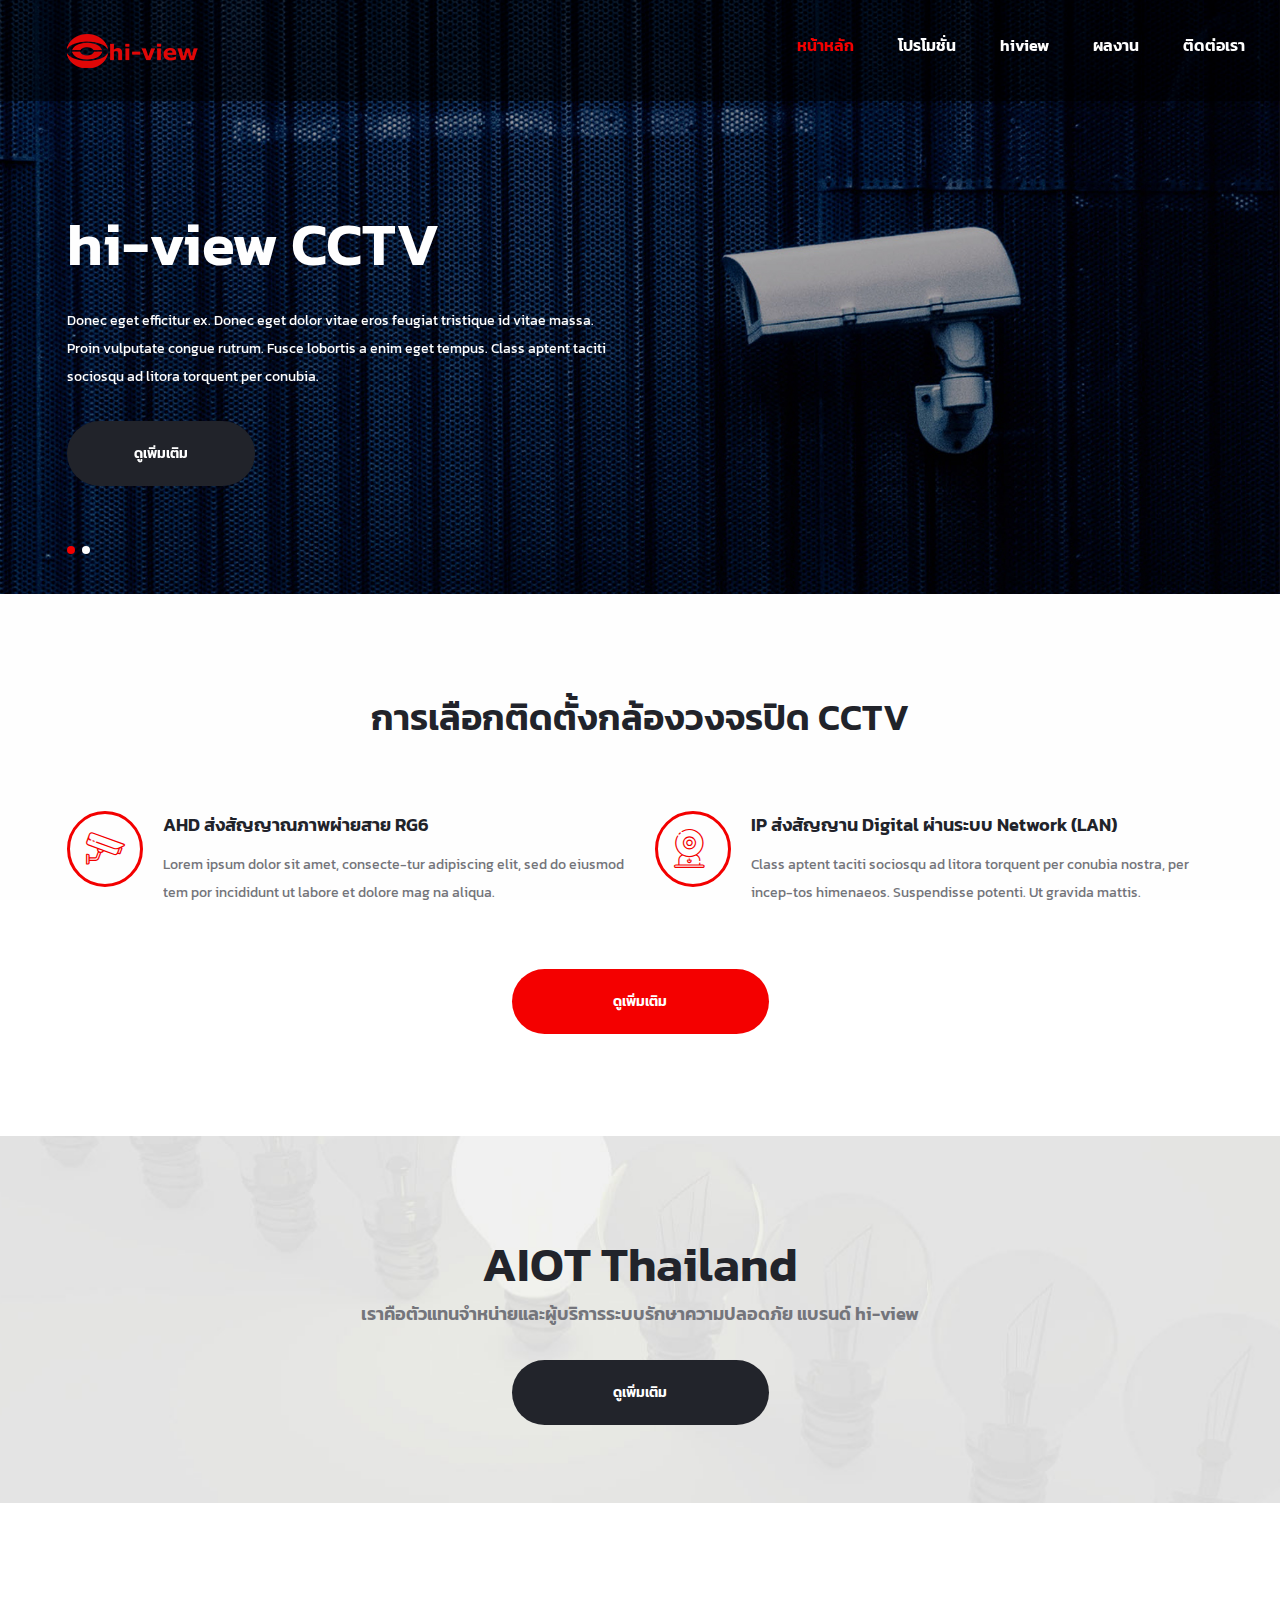
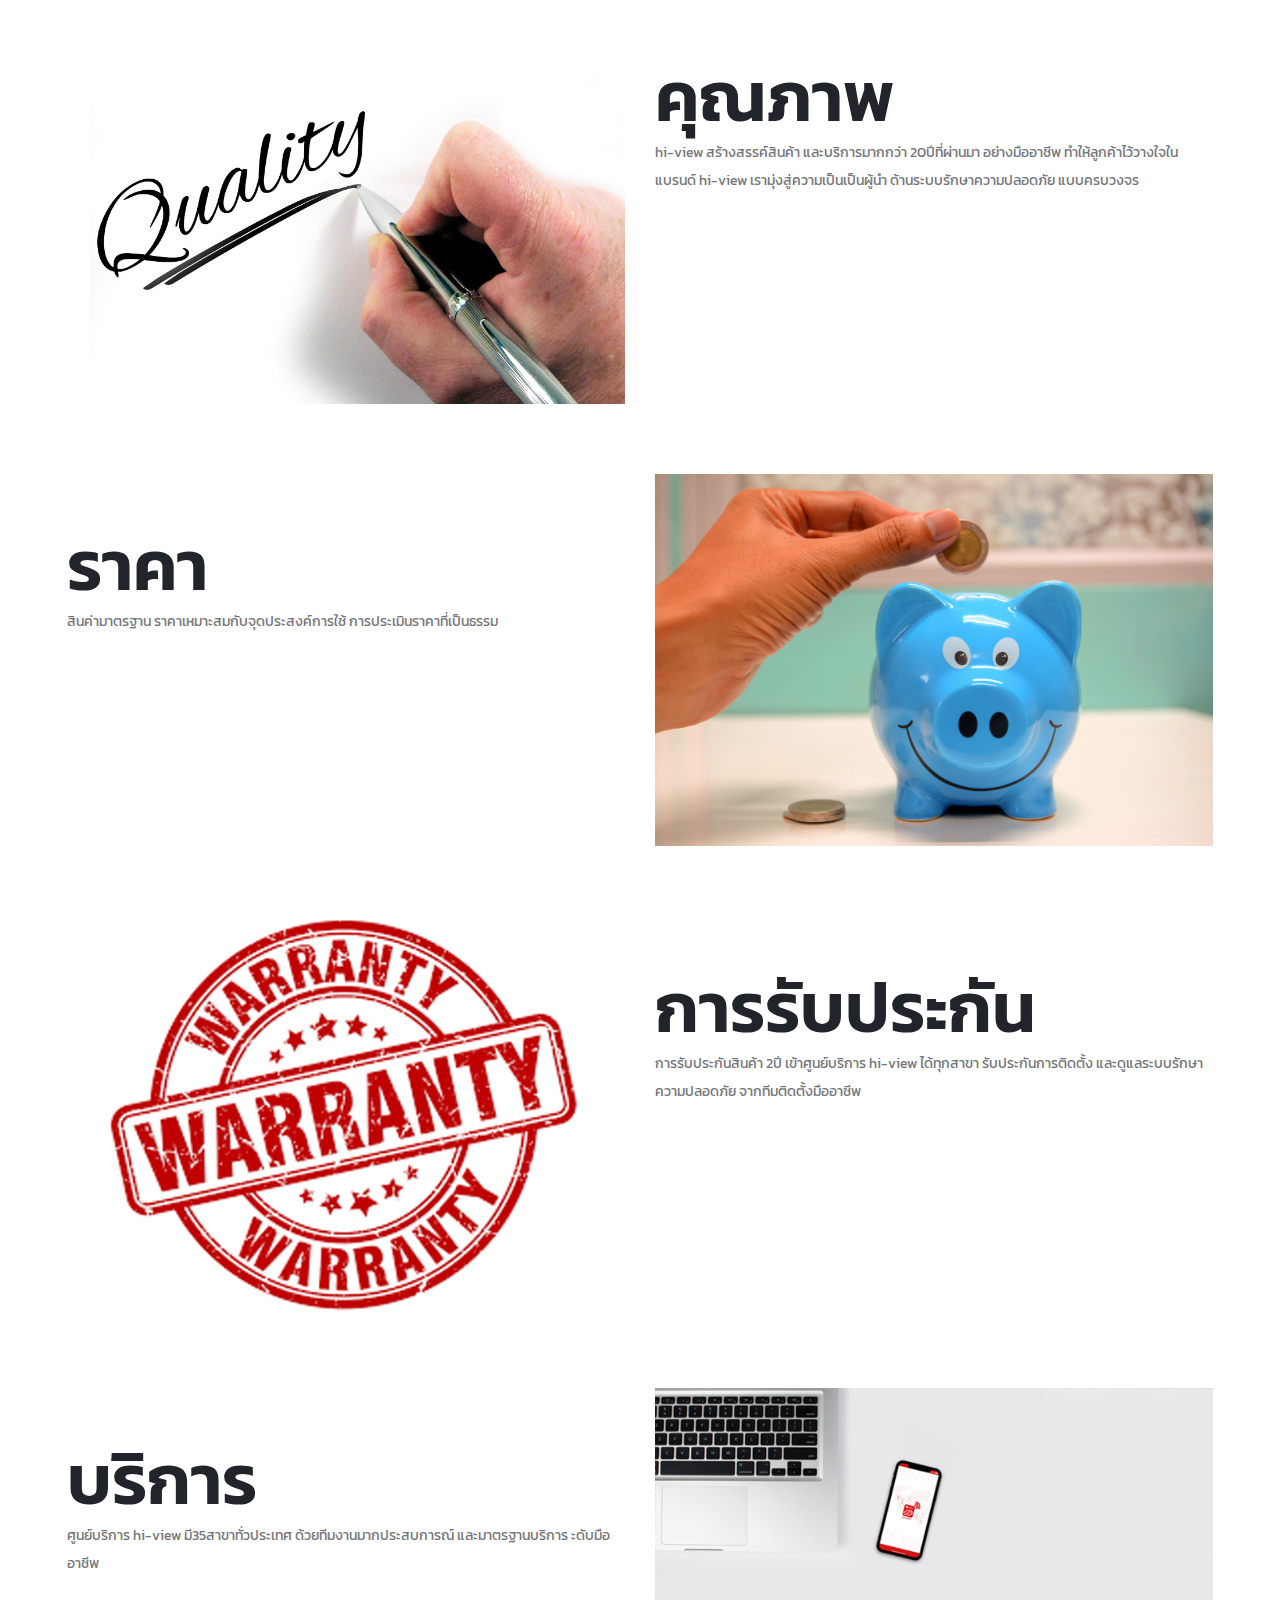
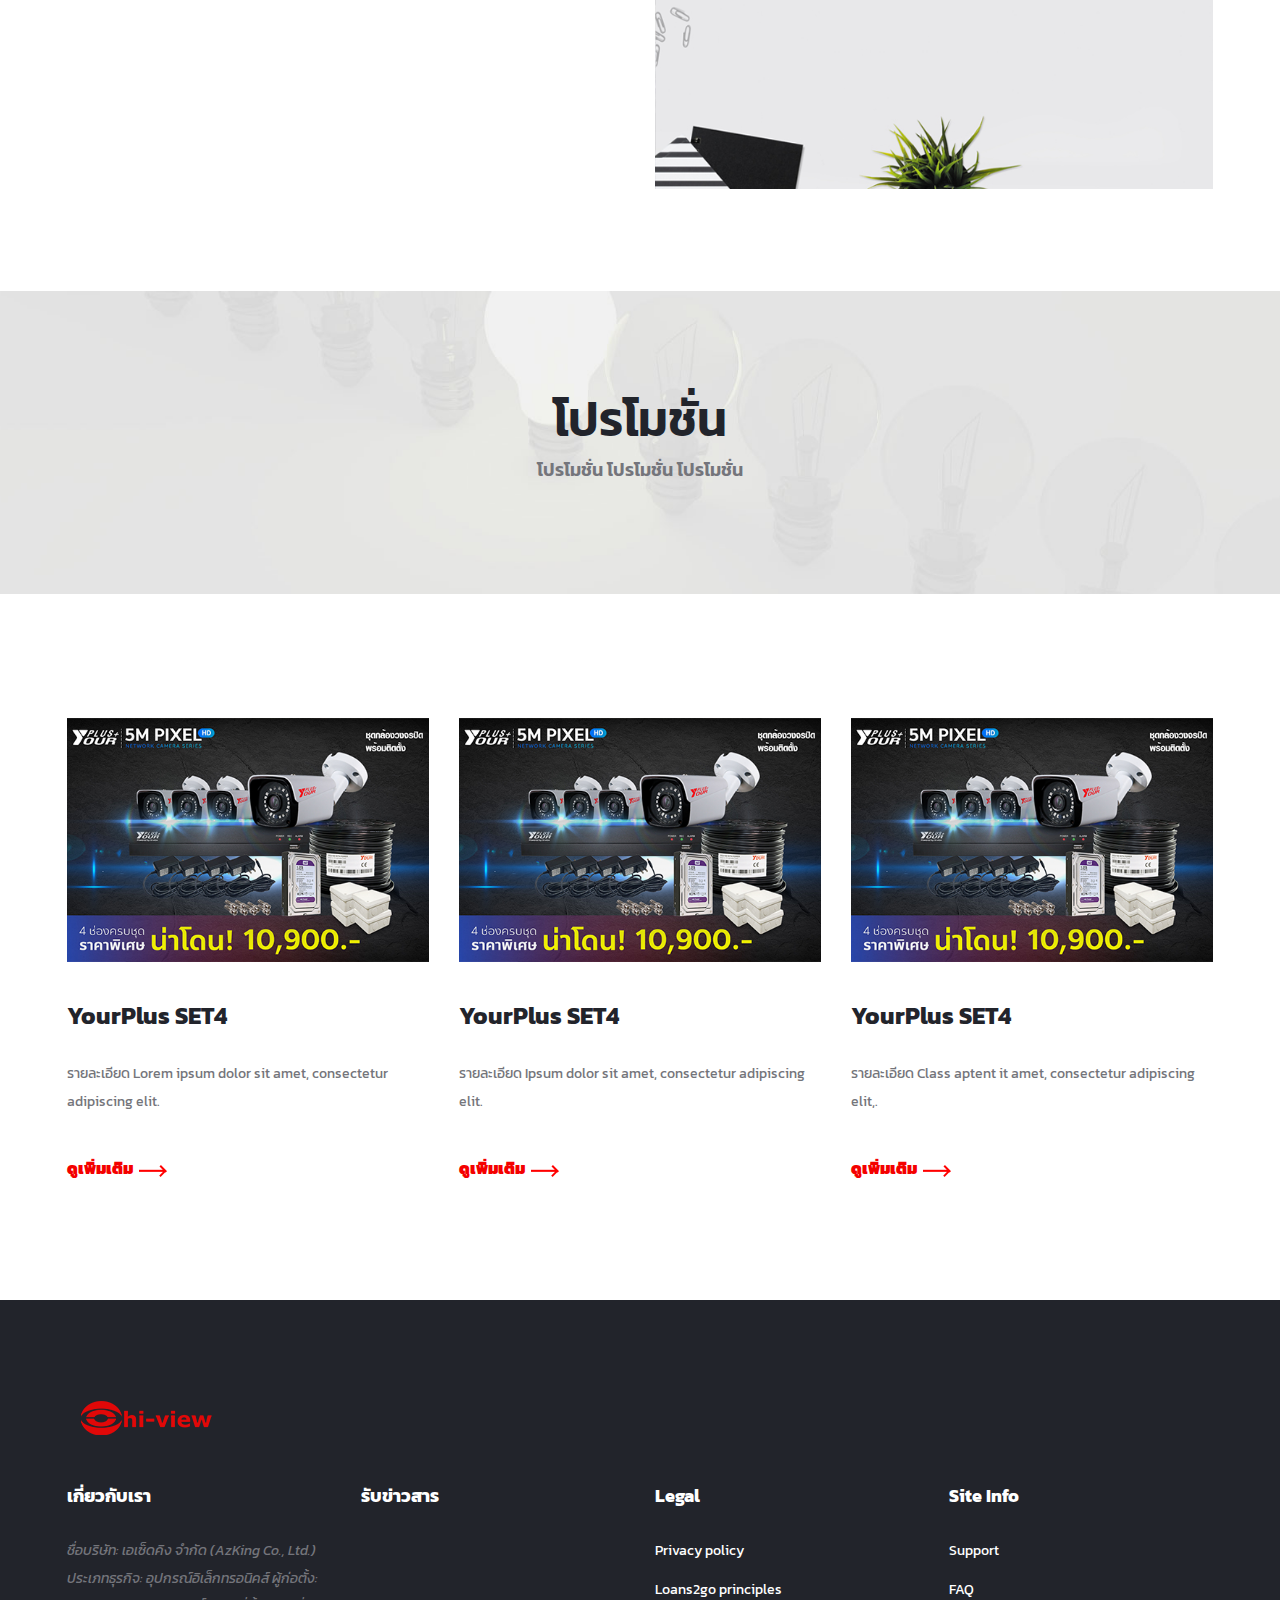
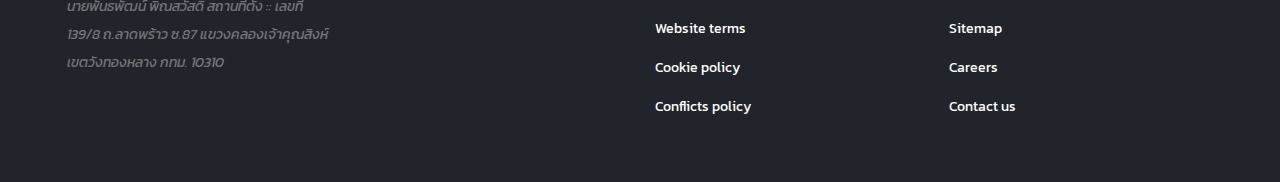
==== commit 84982e25: "index" ====
--- a/index.html
+++ b/index.html
@@ -269,7 +269,7 @@
 	</section>
 	<!-- Services Section end -->
 
-
+<!-- x -->
 
 	<!-- Help Section -->
 	<!-- <section class="help-section spad">
@@ -372,7 +372,7 @@
 								ประเภทธุรกิจ: อุปกรณ์อิเล็กทรอนิคส์
 								ผู้ก่อตั้ง: นายพันธพัฒน์ พิณสวัสดิ์
 								สถานที่ตั้ง :: เลขที่ 139/8 ถ.ลาดพร้าว ซ.87 แขวงคลองเจ้าคุณสิงห์ เขตวังทองหลาง กทม. 10310
-							</p>
+							</p> 
 						</ul>
 					</div>
 				</div>
